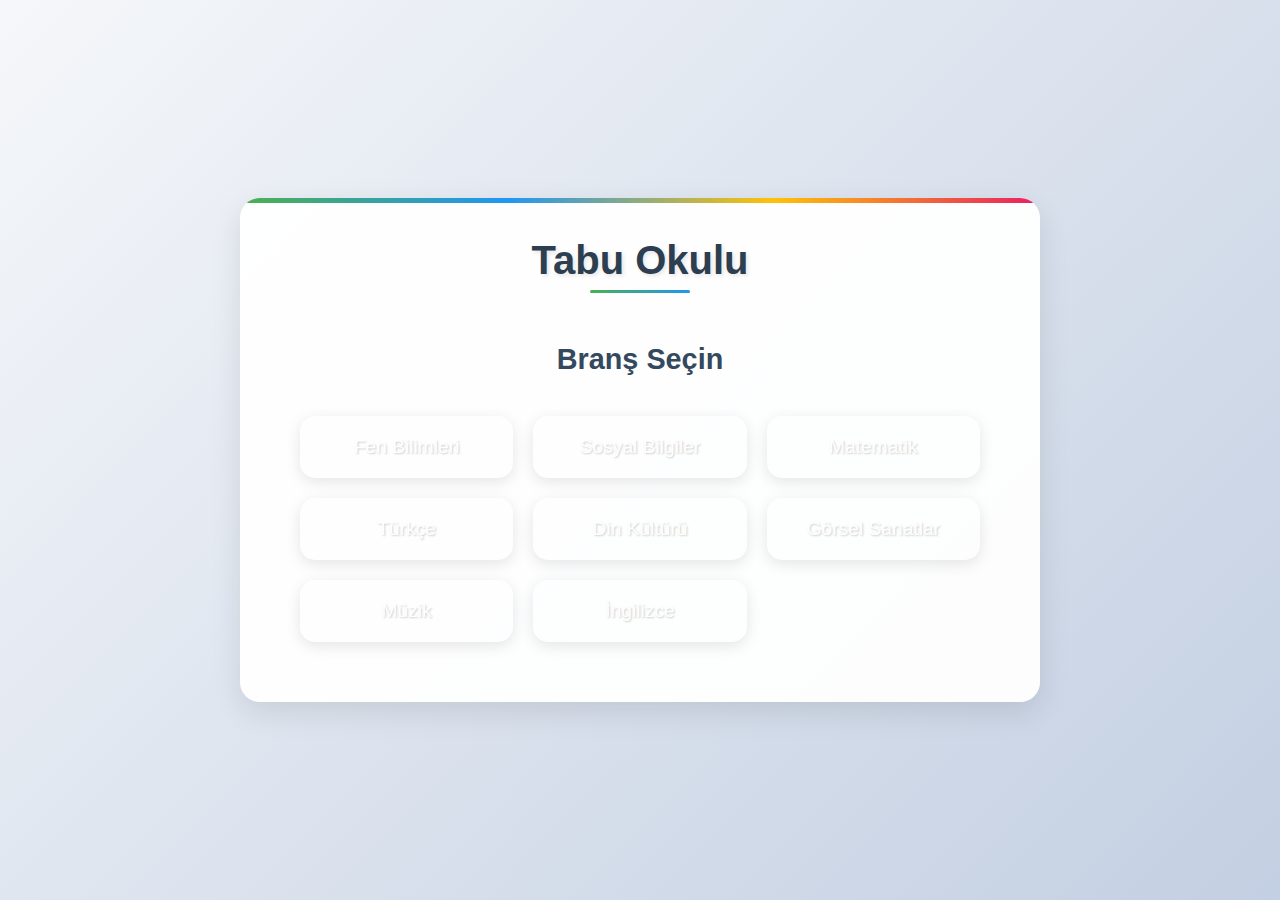
==== index.html @ 0cd4c572 "Tabu-Okulu" ====
<!DOCTYPE html>
<html lang="tr">
<head>
    <meta charset="UTF-8">
    <meta name="viewport" content="width=device-width, initial-scale=1.0, maximum-scale=1.0, user-scalable=no">
    <meta name="theme-color" content="#4CAF50">
    <meta name="description" content="Ortaokul müfredatına uygun eğitsel tabu oyunu">
    <meta name="apple-mobile-web-app-capable" content="yes">
    <meta name="apple-mobile-web-app-status-bar-style" content="black-translucent">
    <meta name="apple-mobile-web-app-title" content="Tabu Okulu">
    <link rel="manifest" href="manifest.json">
    <link rel="apple-touch-icon" href="icons/icon-192x192.png">
    <link rel="apple-touch-startup-image" href="icons/splash.png">
    <title>Tabu Okulu</title>
    <link rel="stylesheet" href="style.css">
</head>
<body>
    <div class="container">
        <h1>Tabu Okulu</h1>
        
        <div class="branch-select">
            <h2>Branş Seçin</h2>
            <div class="branch-buttons">
                <button data-branch="fen">Fen Bilimleri</button>
                <button data-branch="sosyal">Sosyal Bilgiler</button>
                <button data-branch="matematik">Matematik</button>
                <button data-branch="turkce">Türkçe</button>
                <button data-branch="din">Din Kültürü</button>
                <button data-branch="gorsel">Görsel Sanatlar</button>
                <button data-branch="muzik">Müzik</button>
                <button data-branch="ingilizce">İngilizce</button>
            </div>
        </div>
    </div>
    <script src="script.js"></script>
</body>
</html>
---- style.css ----
* {
    margin: 0;
    padding: 0;
    box-sizing: border-box;
    font-family: 'Segoe UI', Tahoma, Geneva, Verdana, sans-serif;
}

body {
    min-height: 100vh;
    background: linear-gradient(135deg, #f5f7fa 0%, #c3cfe2 100%);
    display: flex;
    justify-content: center;
    align-items: center;
    padding: 20px;
}

.container {
    background: rgba(255, 255, 255, 0.95);
    padding: 40px;
    border-radius: 20px;
    box-shadow: 0 10px 30px rgba(0, 0, 0, 0.1);
    width: 100%;
    max-width: 800px;
    text-align: center;
    position: relative;
    overflow: hidden;
}

.container::before {
    content: '';
    position: absolute;
    top: 0;
    left: 0;
    right: 0;
    height: 5px;
    background: linear-gradient(90deg, #4CAF50, #2196F3, #FFC107, #E91E63);
}

h1 {
    color: #2c3e50;
    font-size: 2.5em;
    margin-bottom: 30px;
    text-shadow: 2px 2px 4px rgba(0, 0, 0, 0.1);
    position: relative;
    display: inline-block;
}

h1::after {
    content: '';
    position: absolute;
    bottom: -10px;
    left: 50%;
    transform: translateX(-50%);
    width: 100px;
    height: 3px;
    background: linear-gradient(90deg, #4CAF50, #2196F3);
    border-radius: 3px;
}

h2 {
    color: #34495e;
    margin-bottom: 20px;
    font-size: 1.8em;
}

/* Branş Seçim Alanı */
.branch-select {
    margin-top: 30px;
}

.branch-buttons {
    display: grid;
    grid-template-columns: repeat(auto-fit, minmax(200px, 1fr));
    gap: 20px;
    padding: 20px;
}

.branch-buttons button {
    padding: 20px;
    font-size: 1.2em;
    border: none;
    border-radius: 15px;
    cursor: pointer;
    transition: all 0.3s ease;
    position: relative;
    overflow: hidden;
    color: white;
    text-shadow: 1px 1px 2px rgba(0, 0, 0, 0.2);
    box-shadow: 0 4px 15px rgba(0, 0, 0, 0.1);
}

.branch-buttons button::before {
    content: '';
    position: absolute;
    top: 0;
    left: 0;
    width: 100%;
    height: 100%;
    background: linear-gradient(45deg, rgba(255,255,255,0.1), rgba(255,255,255,0));
    transform: translateX(-100%);
    transition: transform 0.3s ease;
}

.branch-buttons button:hover::before {
    transform: translateX(100%);
}

/* Her Branş İçin Özel Stiller */
[data-branch="fen"] {
    background: linear-gradient(135deg, #4CAF50, #45a049);
    background-image: url(https://i.pinimg.com/474x/1e/0c/65/1e0c6530f3f3b744266375a1b06ba257.jpg);
    background-size: cover;
    background-position: center;
}

[data-branch="sosyal"] {
    background: linear-gradient(135deg, #2196F3, #1976D2);
    background-image: url('https://images.unsplash.com/photo-1522202176988-66273c2fd55f?ixlib=rb-1.2.1&auto=format&fit=crop&w=500&q=80');
    background-size: cover;
    background-position: center;
}

[data-branch="matematik"] {
    background: linear-gradient(135deg, #FFC107, #FFA000);
    background-image: url('https://images.unsplash.com/photo-1635070041078-e363dbe005cb?ixlib=rb-1.2.1&auto=format&fit=crop&w=500&q=80');
    background-size: cover;
    background-position: center;
}

[data-branch="turkce"] {
    background: linear-gradient(135deg, #E91E63, #C2185B);
    background-image: url('https://images.unsplash.com/photo-1524995997946-a1c2e315a42f?ixlib=rb-1.2.1&auto=format&fit=crop&w=500&q=80');
    background-size: cover;
    background-position: center;
}

[data-branch="din"] {
    background: linear-gradient(135deg, #9C27B0, #7B1FA2);
    background-image: url('https://dogm.eba.gov.tr/panel/upload/etkilesimli/kitap/DKB9/Unite2/files/mobile/1.jpg?200924204344');
    background-size: cover;
    background-position: center;
}

[data-branch="gorsel"] {
    background: linear-gradient(135deg, #FF5722, #F4511E);
    background-image: url('https://images.unsplash.com/photo-1460661419201-fd4cecdf8a8b?ixlib=rb-1.2.1&auto=format&fit=crop&w=500&q=80');
    background-size: cover;
    background-position: center;
}

[data-branch="muzik"] {
    background: linear-gradient(135deg, #00BCD4, #0097A7);
    background-image: url('https://png.pngtree.com/thumb_back/fh260/background/20230527/pngtree-music-pattern-with-music-notes-on-a-dark-background-image_2699195.jpg');
    background-size: cover;
    background-position: center;
}

[data-branch="ingilizce"] {
    background: linear-gradient(135deg, #3F51B5, #303F9F);
    background-image: url('https://images.unsplash.com/photo-1522202176988-66273c2fd55f?ixlib=rb-1.2.1&auto=format&fit=crop&w=500&q=80');
    background-size: cover;
    background-position: center;
}

/* Oyun Kartı Stilleri */
.game-card {
    background: rgba(255, 255, 255, 0.95);
    padding: 30px;
    border-radius: 20px;
    box-shadow: 0 10px 30px rgba(0, 0, 0, 0.1);
    margin-top: 20px;
    position: relative;
    overflow: hidden;
}

.game-card::before {
    content: '';
    position: absolute;
    top: 0;
    left: 0;
    right: 0;
    height: 5px;
    background: linear-gradient(90deg, #4CAF50, #2196F3, #FFC107, #E91E63);
}

.main-word {
    font-size: 2.5em;
    color: #2c3e50;
    margin-bottom: 20px;
    text-shadow: 2px 2px 4px rgba(0, 0, 0, 0.1);
}

#tabu-list {
    list-style: none;
    margin: 20px 0;
}

#tabu-list li {
    background: #f8f9fa;
    padding: 15px;
    margin: 10px 0;
    border-radius: 10px;
    color: #e74c3c;
    font-size: 1.2em;
    box-shadow: 0 2px 5px rgba(0, 0, 0, 0.05);
    transition: transform 0.2s ease;
}

#tabu-list li:hover {
    transform: translateX(10px);
}

.game-buttons {
    display: flex;
    justify-content: center;
    gap: 20px;
    margin-top: 30px;
}

.game-buttons button {
    padding: 15px 30px;
    font-size: 1.1em;
    border: none;
    border-radius: 10px;
    cursor: pointer;
    transition: all 0.3s ease;
    color: white;
    text-shadow: 1px 1px 2px rgba(0, 0, 0, 0.2);
    box-shadow: 0 4px 15px rgba(0, 0, 0, 0.1);
}

#correct-btn {
    background: linear-gradient(135deg, #4CAF50, #45a049);
}

#pass-btn {
    background: linear-gradient(135deg, #FFC107, #FFA000);
}

#tabu-btn {
    background: linear-gradient(135deg, #E91E63, #C2185B);
}

.game-buttons button:hover {
    transform: translateY(-3px);
    box-shadow: 0 6px 20px rgba(0, 0, 0, 0.15);
}

.game-buttons button:active {
    transform: translateY(1px);
}

/* Skor ve Zaman Göstergeleri */
/* Skor ve Zaman Göstergeleri */
.score-time {
    position: fixed;
    top: 20px;
    right: 20px;
    display: flex;
    flex-direction: column;
    gap: 10px;
    font-size: 1.2em;
    color: #2c3e50;
    z-index: 100;
}

.timer {
    background: rgba(248, 249, 250, 0.95);
    padding: 10px 20px;
    border-radius: 20px;
    box-shadow: 0 2px 5px rgba(0, 0, 0, 0.1);
    backdrop-filter: blur(5px);
}

.score {
    background: rgba(248, 249, 250, 0.95);
    padding: 10px 20px;
    border-radius: 20px;
    box-shadow: 0 2px 5px rgba(0, 0, 0, 0.1);
    backdrop-filter: blur(5px);
}

.timer.warning {
    background: rgba(255, 243, 205, 0.95);
    color: #856404;
    animation: pulse 1s infinite;
}

/* Modal Stilleri */
.modal {
    display: none;
    position: fixed;
    top: 0;
    left: 0;
    width: 100%;
    height: 100%;
    background: rgba(0, 0, 0, 0.5);
    justify-content: center;
    align-items: center;
    z-index: 1000;
}

.modal-content {
    background: white;
    padding: 30px;
    border-radius: 20px;
    width: 90%;
    max-width: 600px;
    max-height: 90vh;
    overflow-y: auto;
    position: relative;
    box-shadow: 0 10px 30px rgba(0, 0, 0, 0.2);
    display: flex;
    flex-direction: column;
}

.modal-content::before {
    content: '';
    position: absolute;
    top: 0;
    left: 0;
    right: 0;
    height: 5px;
    background: linear-gradient(90deg, #4CAF50, #2196F3, #FFC107, #E91E63);
}

.modal-content h2 {
    margin-bottom: 15px;
    text-align: center;
}

#final-score {
    margin: 20px auto;
    max-width: 800px;
    animation: fadeIn 0.5s ease;
}

#final-score .team-stats {
    margin: 25px 0;
    padding: 30px;
    background: linear-gradient(145deg, rgba(0, 0, 0, 0.4), rgba(0, 0, 0, 0.2));
    border-radius: 20px;
    box-shadow: 0 8px 32px rgba(0, 0, 0, 0.1);
    backdrop-filter: blur(10px);
    transition: all 0.4s ease;
    border: 1px solid rgba(255, 255, 255, 0.1);
}

#final-score .team-stats:hover {
    transform: translateY(-8px) scale(1.02);
    box-shadow: 0 12px 40px rgba(0, 0, 0, 0.15);
}

#final-score .team-stats p {
    font-size: 2em;
    margin-bottom: 20px;
    text-align: center;
    font-weight: bold;
    background: linear-gradient(45deg, #fff, #f0f0f0);
    -webkit-background-clip: text;
    -webkit-text-fill-color: transparent;
    text-shadow: 2px 2px 4px rgba(0, 0, 0, 0.3);
    animation: glow 2s ease-in-out infinite;
}

#final-score .stats-grid {
    display: grid;
    grid-template-columns: repeat(3, 1fr);
    gap: 20px;
    padding: 15px;
}

#final-score .stat-item {
    background: rgba(255, 255, 255, 0.1);
    padding: 20px;
    border-radius: 15px;
    text-align: center;
    transition: all 0.3s ease;
    border: 1px solid rgba(255, 255, 255, 0.1);
    position: relative;
    overflow: hidden;
}

#final-score .stat-item::before {
    content: '';
    position: absolute;
    top: -50%;
    left: -50%;
    width: 200%;
    height: 200%;
    background: radial-gradient(circle, rgba(255,255,255,0.1) 0%, transparent 70%);
    transform: rotate(45deg);
    transition: all 0.6s ease;
    opacity: 0;
}

#final-score .stat-item:hover::before {
    opacity: 1;
    transform: rotate(45deg) translate(0%, 0%);
}

#final-score .stat-item:hover {
    transform: scale(1.1);
    box-shadow: 0 8px 25px rgba(0, 0, 0, 0.2);
}

#final-score .stat-label {
    display: block;
    font-size: 1.2em;
    color: #fff;
    margin-bottom: 10px;
    text-transform: uppercase;
    letter-spacing: 1px;
}

#final-score .stat-value {
    display: block;
    font-size: 2.2em;
    font-weight: bold;
    text-shadow: 0 2px 10px rgba(0, 0, 0, 0.3);
    animation: countUp 1s ease-out;
}

.modal-buttons {
    display: flex;
    gap: 20px;
    margin-top: auto;
    padding-top: 20px;
    justify-content: center;
    position: sticky;
    bottom: 0;
    background: white;
    border-top: 1px solid rgba(0,0,0,0.1);
}

.modal-btn {
    padding: 15px 40px;
    font-size: 1.3em;
    border: none;
    border-radius: 12px;
    cursor: pointer;
    transition: all 0.4s ease;
    text-transform: uppercase;
    letter-spacing: 1px;
    font-weight: bold;
    position: relative;
    overflow: hidden;
    min-width: 200px;
}

.play-again-btn {
    background: linear-gradient(135deg, #4CAF50, #45a049);
    color: white;
    box-shadow: 0 4px 15px rgba(76, 175, 80, 0.3);
}

.home-btn {
    background: linear-gradient(135deg, #2196F3, #1976D2);
    color: white;
    box-shadow: 0 4px 15px rgba(33, 150, 243, 0.3);
}

.modal-btn:hover {
    transform: translateY(-5px) scale(1.05);
    box-shadow: 0 8px 25px rgba(0, 0, 0, 0.2);
}

.modal-btn:active {
    transform: translateY(2px);
}

@keyframes fadeIn {
    from { opacity: 0; transform: translateY(20px); }
    to { opacity: 1; transform: translateY(0); }
}

@keyframes countUp {
    from { transform: translateY(20px); opacity: 0; }
    to { transform: translateY(0); opacity: 1; }
}

@keyframes glow {
    0% { text-shadow: 0 0 5px rgba(255,255,255,0.5); }
    50% { text-shadow: 0 0 20px rgba(255,255,255,0.8); }
    100% { text-shadow: 0 0 5px rgba(255,255,255,0.5); }
}

#team1-wrong, #team2-wrong {
    color: #ff4444;
    text-shadow: 0 0 10px rgba(255,68,68,0.3);
}

#team1-pass, #team2-pass {
    color: #ffbb33;
    text-shadow: 0 0 10px rgba(255,187,51,0.3);
}

#team1-correct, #team2-correct {
    color: #00C851;
    text-shadow: 0 0 10px rgba(0,200,81,0.3);
}

.scores-container {
    overflow-y: auto;
    padding: 10px 0;
    margin-bottom: 20px;
}

.high-scores, .game-history {
    background: #f8f9fa;
    padding: 20px;
    border-radius: 15px;
    box-shadow: 0 2px 5px rgba(0, 0, 0, 0.05);
}

.high-scores h3, .game-history h3 {
    color: #2c3e50;
    margin-bottom: 15px;
    font-size: 1.3em;
}

.high-scores ul, .game-history ul {
    list-style: none;
    max-height: 200px;
    overflow-y: auto;
}

.high-scores li, .game-history li {
    padding: 10px;
    margin: 5px 0;
    background: white;
    border-radius: 8px;
    box-shadow: 0 1px 3px rgba(0, 0, 0, 0.05);
    transition: transform 0.2s ease;
}

.high-scores li:hover, .game-history li:hover {
    transform: translateX(10px);
}

/* Responsive Tasarım */
@media (max-width: 600px) {
    .container {
        padding: 20px;
    }

    h1 {
        font-size: 2em;
    }

    .branch-buttons {
        grid-template-columns: 1fr;
        gap: 15px;
    }

    .game-buttons {
        flex-direction: column;
    }

    .scores-container {
        grid-template-columns: 1fr;
    }

    .modal-content {
        width: 95%;
        padding: 20px;
    }
}

/* Özel Scrollbar */
::-webkit-scrollbar {
    width: 8px;
}

::-webkit-scrollbar-track {
    background: #f1f1f1;
    border-radius: 4px;
}

::-webkit-scrollbar-thumb {
    background: #888;
    border-radius: 4px;
}

::-webkit-scrollbar-thumb:hover {
    background: #555;
}

.difficulty-select {
    margin-bottom: 2rem;
    text-align: center;
}

.difficulty-buttons {
    display: flex;
    justify-content: center;
    gap: 1rem;
    margin-top: 1rem;
}

.difficulty-btn {
    padding: 0.5rem 1.5rem;
    font-size: 1.1rem;
    border: none;
    border-radius: 5px;
    cursor: pointer;
    transition: all 0.3s ease;
    background: linear-gradient(135deg, #6e8efb, #a777e3);
    color: white;
}

.difficulty-btn:hover {
    transform: translateY(-2px);
    box-shadow: 0 5px 15px rgba(0,0,0,0.2);
}

.difficulty-btn.active {
    background: linear-gradient(135deg, #4CAF50, #45a049);
    box-shadow: 0 5px 15px rgba(0,0,0,0.2);
}

/* PWA için özel stiller */
@media (display-mode: standalone) {
    .container {
        padding-top: env(safe-area-inset-top);
        padding-bottom: env(safe-area-inset-bottom);
    }
}

.high-scores {
    background: #f8f9fa;
    padding: 1rem;
    border-radius: 8px;
    margin-bottom: 1rem;
    max-height: 300px;
    overflow-y: auto;
    color: #333;
}

.high-scores h3 {
    color: #4CAF50;
    margin-bottom: 0.5rem;
}

.high-scores ul {
    list-style: none;
    padding: 0;
}

.high-scores li {
    padding: 0.5rem;
    border-bottom: 1px solid #dee2e6;
    color: #333;
}

.high-scores li:last-child {
    border-bottom: none;
}

.team-inputs {
    display: flex;
    flex-direction: column;
    gap: 20px;
    margin: 30px 0;
}

.team-input {
    display: flex;
    flex-direction: column;
    gap: 10px;
}

.team-input label {
    font-size: 1.1em;
    color: #2c3e50;
}

.team-input input {
    padding: 10px;
    font-size: 1em;
    border: 2px solid #e9ecef;
    border-radius: 8px;
    transition: border-color 0.3s ease;
}

.team-input input:focus {
    outline: none;
    border-color: #4CAF50;
}

#start-game-btn {
    background: linear-gradient(135deg, #4CAF50, #45a049);
    color: white;
    padding: 15px 30px;
    border: none;
    border-radius: 8px;
    font-size: 1.1em;
    cursor: pointer;
    transition: transform 0.3s ease;
    width: 100%;
    margin-top: 20px;
}

#start-game-btn:hover {
    transform: translateY(-3px);
}

.team1-color {
    color: #4CAF50 !important;
    font-weight: bold;
}

.team2-color {
    color: #2196F3 !important;
    font-weight: bold;
}

.current-team {
    padding: 5px 10px;
    border-radius: 5px;
    animation: pulse 1s infinite;
}

.current-team.team1 {
    background: rgba(76, 175, 80, 0.1);
}

.current-team.team2 {
    background: rgba(33, 150, 243, 0.1);
}

@keyframes pulse {
    0% {
        transform: scale(1);
    }
    50% {
        transform: scale(1.05);
    }
    100% {
        transform: scale(1);
    }
}

.next-turn-btn {
    background: linear-gradient(135deg, #2196F3, #1976D2);
    color: white;
    padding: 15px 30px;
    border: none;
    border-radius: 8px;
    font-size: 1.2em;
    cursor: pointer;
    transition: all 0.3s ease;
    width: 100%;
    margin-top: 20px;
    text-shadow: 1px 1px 2px rgba(0, 0, 0, 0.2);
}

.next-turn-btn:hover {
    transform: translateY(-3px);
    box-shadow: 0 6px 20px rgba(0, 0, 0, 0.15);
}

#team-transition-modal .modal-content {
    text-align: center;
    padding: 40px;
}

#team-transition-modal h2 {
    font-size: 2em;
    margin-bottom: 20px;
    color: #2c3e50;
}

#team-transition-modal p {
    font-size: 1.3em;
    margin: 15px 0;
    color: #34495e;
}

.team-stats {
    margin: 20px auto;
    padding: 15px;
    background: rgba(255, 255, 255, 0.1);
    border-radius: 8px;
    max-width: 400px;
    text-align: center;
}

.stats-grid {
    display: grid;
    grid-template-columns: repeat(3, 1fr);
    gap: 15px;
    margin-top: 15px;
}

.stat-item {
    text-align: center;
    padding: 10px;
    background: rgba(0, 0, 0, 0.3);
    border-radius: 6px;
}

.stat-label {
    display: block;
    font-size: 0.9em;
    color: #ccc;
    margin-bottom: 5px;
}

.stat-value {
    font-size: 1.4em;
    font-weight: bold;
    color: #4CAF50;
    text-shadow: 0 0 5px rgba(0,0,0,0.5);
}

#team1-wrong, #team2-wrong {
    color: #ff4444;
}

#team1-pass, #team2-pass {
    color: #ffbb33;
}

#team1-correct, #team2-correct {
    color: #00C851;
}
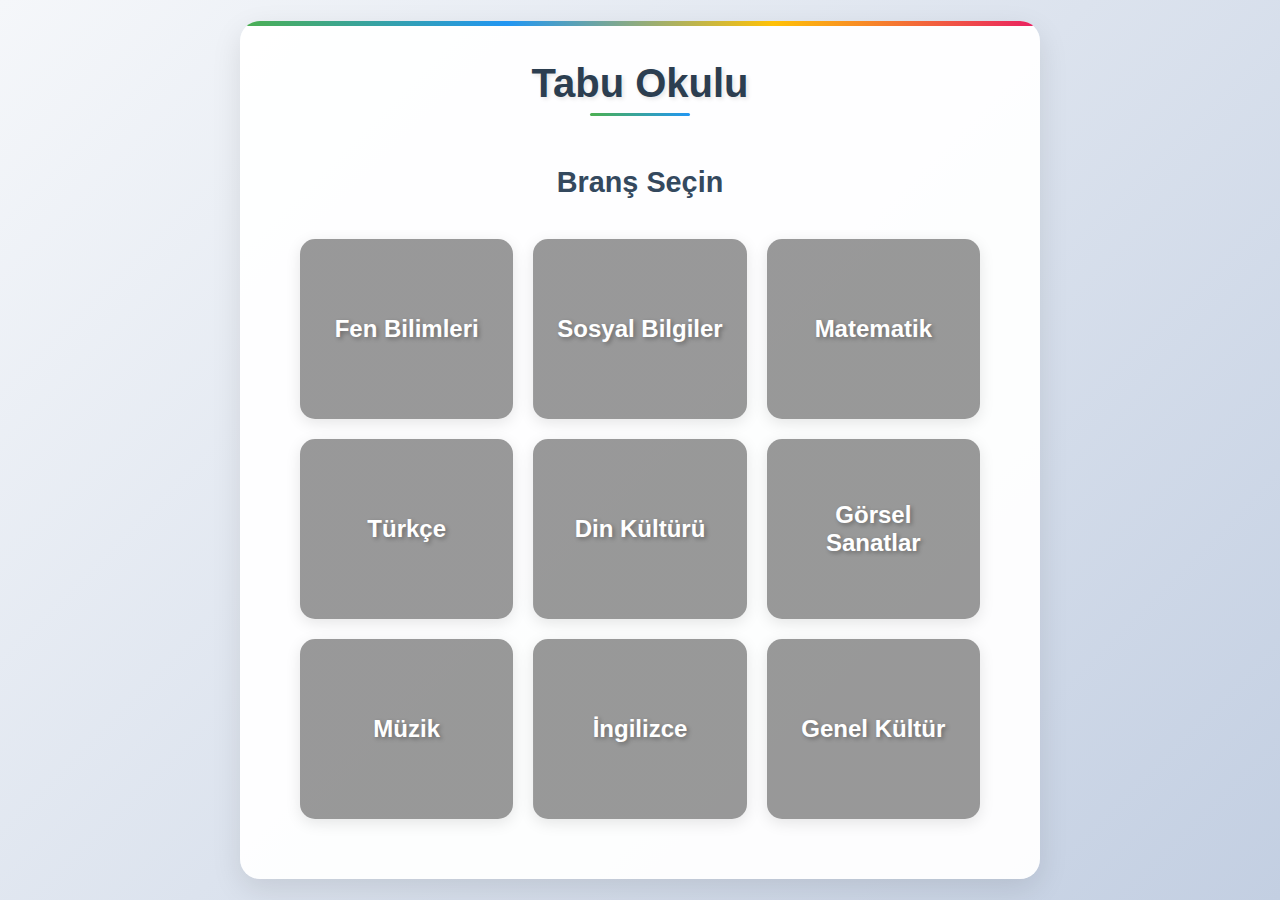
==== commit 6dac34af: "Update index.html" ====
--- a/index.html
+++ b/index.html
@@ -29,9 +29,10 @@
                 <button data-branch="gorsel">Görsel Sanatlar</button>
                 <button data-branch="muzik">Müzik</button>
                 <button data-branch="ingilizce">İngilizce</button>
+                <button data-branch="genel-kultur">Genel Kültür</button>
             </div>
         </div>
     </div>
     <script src="script.js"></script>
 </body>
-</html> +</html> 
--- a/style.css
+++ b/style.css
@@ -77,7 +77,8 @@
 
 .branch-buttons button {
     padding: 20px;
-    font-size: 1.2em;
+    font-size: 1.5em;
+    font-weight: bold;
     border: none;
     border-radius: 15px;
     cursor: pointer;
@@ -85,7 +86,7 @@
     position: relative;
     overflow: hidden;
     color: white;
-    text-shadow: 1px 1px 2px rgba(0, 0, 0, 0.2);
+    text-shadow: 2px 2px 4px rgba(0, 0, 0, 0.3);
     box-shadow: 0 4px 15px rgba(0, 0, 0, 0.1);
 }
 
@@ -96,7 +97,7 @@
     left: 0;
     width: 100%;
     height: 100%;
-    background: linear-gradient(45deg, rgba(255,255,255,0.1), rgba(255,255,255,0));
+    background: linear-gradient(45deg, rgba(255,255,255,0.2), rgba(255,255,255,0));
     transform: translateX(-100%);
     transition: transform 0.3s ease;
 }
@@ -105,61 +106,118 @@
     transform: translateX(100%);
 }
 
+.branch-buttons button:hover {
+    transform: translateY(-5px);
+    box-shadow: 0 8px 25px rgba(0, 0, 0, 0.2);
+}
+
 /* Her Branş İçin Özel Stiller */
 [data-branch="fen"] {
-    background: linear-gradient(135deg, #4CAF50, #45a049);
-    background-image: url(https://i.pinimg.com/474x/1e/0c/65/1e0c6530f3f3b744266375a1b06ba257.jpg);
-    background-size: cover;
+    background: linear-gradient(135deg, #4CAF50, #2D8D30);
+    background-image: linear-gradient(rgba(0,0,0,0.4), rgba(0,0,0,0.4)), url(https://i.pinimg.com/474x/1e/0c/65/1e0c6530f3f3b744266375a1b06ba257.jpg);
+    background-size: 130% auto;
     background-position: center;
+    height: 180px;
+    display: flex;
+    flex-direction: column;
+    justify-content: center;
+    align-items: center;
 }
 
 [data-branch="sosyal"] {
-    background: linear-gradient(135deg, #2196F3, #1976D2);
-    background-image: url('https://images.unsplash.com/photo-1522202176988-66273c2fd55f?ixlib=rb-1.2.1&auto=format&fit=crop&w=500&q=80');
-    background-size: cover;
+    background: linear-gradient(135deg, #2196F3, #0D6AB2);
+    background-image: linear-gradient(rgba(0,0,0,0.4), rgba(0,0,0,0.4)), url('https://files.derslig.com/uploads/W9L8767O6VNXiGFvPaytAcT8dZdl1tbFh574V6KE.jpg');
+    background-size: 130% auto;
     background-position: center;
+    height: 180px;
+    display: flex;
+    flex-direction: column;
+    justify-content: center;
+    align-items: center;
 }
 
 [data-branch="matematik"] {
-    background: linear-gradient(135deg, #FFC107, #FFA000);
-    background-image: url('https://images.unsplash.com/photo-1635070041078-e363dbe005cb?ixlib=rb-1.2.1&auto=format&fit=crop&w=500&q=80');
-    background-size: cover;
+    background: linear-gradient(135deg, #FFC107, #DB9A00);
+    background-image: linear-gradient(rgba(0,0,0,0.4), rgba(0,0,0,0.4)), url('https://images.unsplash.com/photo-1635070041078-e363dbe005cb?ixlib=rb-1.2.1&auto=format&fit=crop&w=500&q=80');
+    background-size: 130% auto;
     background-position: center;
+    height: 180px;
+    display: flex;
+    flex-direction: column;
+    justify-content: center;
+    align-items: center;
 }
 
 [data-branch="turkce"] {
-    background: linear-gradient(135deg, #E91E63, #C2185B);
-    background-image: url('https://images.unsplash.com/photo-1524995997946-a1c2e315a42f?ixlib=rb-1.2.1&auto=format&fit=crop&w=500&q=80');
-    background-size: cover;
+    background: linear-gradient(135deg, #E91E63, #AD124A);
+    background-image: linear-gradient(rgba(0,0,0,0.4), rgba(0,0,0,0.4)), url('https://images.unsplash.com/photo-1524995997946-a1c2e315a42f?ixlib=rb-1.2.1&auto=format&fit=crop&w=500&q=80');
+    background-size: 130% auto;
     background-position: center;
+    height: 180px;
+    display: flex;
+    flex-direction: column;
+    justify-content: center;
+    align-items: center;
 }
 
 [data-branch="din"] {
-    background: linear-gradient(135deg, #9C27B0, #7B1FA2);
-    background-image: url('https://dogm.eba.gov.tr/panel/upload/etkilesimli/kitap/DKB9/Unite2/files/mobile/1.jpg?200924204344');
-    background-size: cover;
+    background: linear-gradient(135deg, #9C27B0, #641971);
+    background-image: linear-gradient(rgba(0,0,0,0.4), rgba(0,0,0,0.4)), url('https://dogm.eba.gov.tr/panel/upload/etkilesimli/kitap/DKB9/Unite2/files/mobile/1.jpg?200924204344');
+    background-size: 130% auto;
     background-position: center;
+    height: 180px;
+    display: flex;
+    flex-direction: column;
+    justify-content: center;
+    align-items: center;
 }
 
 [data-branch="gorsel"] {
-    background: linear-gradient(135deg, #FF5722, #F4511E);
-    background-image: url('https://images.unsplash.com/photo-1460661419201-fd4cecdf8a8b?ixlib=rb-1.2.1&auto=format&fit=crop&w=500&q=80');
-    background-size: cover;
+    background: linear-gradient(135deg, #FF5722, #D1390C);
+    background-image: linear-gradient(rgba(0,0,0,0.4), rgba(0,0,0,0.4)), url('https://images.unsplash.com/photo-1460661419201-fd4cecdf8a8b?ixlib=rb-1.2.1&auto=format&fit=crop&w=500&q=80');
+    background-size: 130% auto;
     background-position: center;
+    height: 180px;
+    display: flex;
+    flex-direction: column;
+    justify-content: center;
+    align-items: center;
 }
 
 [data-branch="muzik"] {
-    background: linear-gradient(135deg, #00BCD4, #0097A7);
-    background-image: url('https://png.pngtree.com/thumb_back/fh260/background/20230527/pngtree-music-pattern-with-music-notes-on-a-dark-background-image_2699195.jpg');
-    background-size: cover;
+    background: linear-gradient(135deg, #00BCD4, #007888);
+    background-image: linear-gradient(rgba(0,0,0,0.4), rgba(0,0,0,0.4)), url('https://png.pngtree.com/thumb_back/fh260/background/20230527/pngtree-music-pattern-with-music-notes-on-a-dark-background-image_2699195.jpg');
+    background-size: 130% auto;
     background-position: center;
+    height: 180px;
+    display: flex;
+    flex-direction: column;
+    justify-content: center;
+    align-items: center;
 }
 
 [data-branch="ingilizce"] {
-    background: linear-gradient(135deg, #3F51B5, #303F9F);
-    background-image: url('https://images.unsplash.com/photo-1522202176988-66273c2fd55f?ixlib=rb-1.2.1&auto=format&fit=crop&w=500&q=80');
-    background-size: cover;
+    background: linear-gradient(135deg, #3F51B5, #29377A);
+    background-image: linear-gradient(rgba(0,0,0,0.4), rgba(0,0,0,0.4)), url('https://images.unsplash.com/photo-1522202176988-66273c2fd55f?ixlib=rb-1.2.1&auto=format&fit=crop&w=500&q=80');
+    background-size: 130% auto;
     background-position: center;
+    height: 180px;
+    display: flex;
+    flex-direction: column;
+    justify-content: center;
+    align-items: center;
+}
+
+[data-branch="genel-kultur"] {
+    background: linear-gradient(135deg, #FF9800, #F57C00);
+    background-image: linear-gradient(rgba(0,0,0,0.4), rgba(0,0,0,0.4)), url('https://images.unsplash.com/photo-1456513080510-7bf3a84b82f8?ixlib=rb-1.2.1&auto=format&fit=crop&w=500&q=80');
+    background-size: 130% auto;
+    background-position: center;
+    height: 180px;
+    display: flex;
+    flex-direction: column;
+    justify-content: center;
+    align-items: center;
 }
 
 /* Oyun Kartı Stilleri */
@@ -183,31 +241,86 @@
     background: linear-gradient(90deg, #4CAF50, #2196F3, #FFC107, #E91E63);
 }
 
-.main-word {
-    font-size: 2.5em;
-    color: #2c3e50;
+#main-word {
+    font-size: 1.7em;
+    font-weight: 700;
+    color: white;
     margin-bottom: 20px;
-    text-shadow: 2px 2px 4px rgba(0, 0, 0, 0.1);
+    text-shadow: 2px 2px 4px rgba(0, 0, 0, 0.5);
+    background: linear-gradient(135deg, #e91e63, #9c27b0);
+    display: inline-block;
+    padding: 15px 25px;
+    border-radius: 12px;
+    position: relative;
+    animation: pulse 2s infinite alternate;
+    border: 3px solid #9c27b0;
+    box-shadow: 0 8px 20px rgba(156, 39, 176, 0.6);
+    letter-spacing: 1px;
+    overflow: hidden;
+    text-transform: uppercase;
+}
+
+@media (max-width: 768px) {
+    #main-word {
+        font-size: 1.6em;
+        padding: 12px 20px;
+    }
+}
+
+@media (max-width: 600px) {
+    #main-word {
+        font-size: 1.5em;
+        padding: 10px 15px;
+    }
+}
+
+@media (max-width: 480px) {
+    #main-word {
+        font-size: 1.4em;
+        padding: 10px;
+    }
+}
+
+#main-word:hover {
+    transform: translateY(-5px);
+    box-shadow: 0 8px 15px rgba(0, 0, 0, 0.15);
+}
+
+#main-word::before {
+    content: '';
+    margin-right: 15px;
+}
+
+@keyframes pulse {
+    0% { transform: scale(1); }
+    50% { transform: scale(1.05); }
+    100% { transform: scale(1); }
 }
 
 #tabu-list {
     list-style: none;
-    margin: 20px 0;
+    margin: 25px 0;
 }
 
 #tabu-list li {
-    background: #f8f9fa;
-    padding: 15px;
-    margin: 10px 0;
-    border-radius: 10px;
-    color: #e74c3c;
-    font-size: 1.2em;
-    box-shadow: 0 2px 5px rgba(0, 0, 0, 0.05);
-    transition: transform 0.2s ease;
-}
-
-#tabu-list li:hover {
-    transform: translateX(10px);
+    background: linear-gradient(145deg, #f8f9fa, #e9ecef);
+    padding: 15px 25px;
+    margin: 15px 0;
+    border-radius: 12px;
+    color: #e91e63;
+    font-size: 1.7em;
+    font-weight: 700;
+    box-shadow: 0 4px 10px rgba(0, 0, 0, 0.1);
+    transition: all 0.3s ease;
+    border-left: 5px solid #e91e63;
+    display: flex;
+    align-items: center;
+    letter-spacing: 0.5px;
+}
+
+#tabu-list li::before {
+    content: '';
+    margin-right: 15px;
 }
 
 .game-buttons {
@@ -251,7 +364,6 @@
 }
 
 /* Skor ve Zaman Göstergeleri */
-/* Skor ve Zaman Göstergeleri */
 .score-time {
     position: fixed;
     top: 20px;
@@ -259,25 +371,166 @@
     display: flex;
     flex-direction: column;
     gap: 10px;
-    font-size: 1.2em;
+    font-size: 1.3em;
     color: #2c3e50;
     z-index: 100;
 }
 
-.timer {
+.timer, .score, .team, .pass {
     background: rgba(248, 249, 250, 0.95);
     padding: 10px 20px;
     border-radius: 20px;
-    box-shadow: 0 2px 5px rgba(0, 0, 0, 0.1);
+    box-shadow: 0 4px 8px rgba(0, 0, 0, 0.15);
     backdrop-filter: blur(5px);
-}
-
-.score {
-    background: rgba(248, 249, 250, 0.95);
-    padding: 10px 20px;
-    border-radius: 20px;
-    box-shadow: 0 2px 5px rgba(0, 0, 0, 0.1);
-    backdrop-filter: blur(5px);
+    letter-spacing: 0.5px;
+    text-shadow: 0 1px 2px rgba(0, 0, 0, 0.1);
+    border: 1px solid rgba(0, 0, 0, 0.05);
+}
+
+@media (max-width: 768px) {
+    .container {
+        padding: 20px;
+        margin: 10px;
+    }
+
+    h1 { font-size: 1.8em; }
+    h2 { font-size: 1.5em; }
+
+    .score-time {
+        position: relative;
+        top: auto;
+        right: auto;
+        display: grid;
+        grid-template-columns: 1fr 1fr;
+        gap: 10px;
+        margin-bottom: 15px;
+        width: 100%;
+    }
+    
+    .timer, .score, .team, .pass {
+        font-size: 1em;
+        font-weight: 700;
+        padding: 8px 12px;
+    }
+
+    .branch-buttons {
+        grid-template-columns: repeat(2, 1fr);
+        gap: 15px;
+        padding: 10px;
+    }
+
+    .branch-buttons button {
+        padding: 15px;
+        font-size: 1em;
+    }
+
+    .game-buttons {
+        gap: 10px;
+    }
+
+    .game-buttons button {
+        padding: 12px 20px;
+        font-size: 1em;
+    }
+
+    .modal-content {
+        width: 95%;
+        padding: 20px 15px;
+        max-height: 90vh;
+        overflow-y: auto;
+    }
+
+    #main-word {
+        font-size: 1.6em;
+        padding: 12px 20px;
+    }
+    
+    #tabu-list li {
+        font-size: 1.5em;
+        padding: 12px 20px;
+    }
+}
+
+@media (max-width: 600px) {
+    .container { padding: 15px; }
+    h1 { font-size: 1.5em; }
+
+    .branch-buttons {
+        grid-template-columns: 1fr;
+        gap: 10px;
+        padding: 5px;
+    }
+
+    .game-buttons {
+        flex-direction: column;
+    }
+
+    .modal-content {
+        width: 95%;
+        padding: 15px;
+    }
+
+    .modal-buttons {
+        flex-direction: column;
+        padding-top: 10px;
+    }
+
+    .modal-btn {
+        width: 100%;
+        padding: 10px;
+        font-size: 1em;
+    }
+
+    #main-word {
+        font-size: 1.5em;
+        padding: 10px 15px;
+    }
+    
+    #tabu-list li {
+        font-size: 1.4em;
+        padding: 10px 15px;
+    }
+    
+    #tabu-list li::before {
+        margin-right: 10px;
+    }
+}
+
+@media (max-width: 480px) {
+    .container { padding: 10px; }
+    h1 { font-size: 1.3em; }
+    h2 { font-size: 1.1em; }
+
+    .score-time {
+        grid-template-columns: 1fr;
+        gap: 5px;
+    }
+
+    .game-card { padding: 15px; }
+
+    #main-word {
+        font-size: 1.4em;
+        padding: 10px;
+    }
+
+    #tabu-list li {
+        padding: 10px 12px;
+        font-size: 1.3em;
+        margin: 10px 0;
+    }
+    
+    #tabu-list li::before {
+        margin-right: 8px;
+        font-size: 0.9em;
+    }
+    
+    #final-score .stats-grid {
+        grid-template-columns: 1fr;
+    }
+    
+    .modal-content h2 {
+        font-size: 1.2em;
+    }
 }
 
 .timer.warning {
@@ -538,35 +791,6 @@
     transform: translateX(10px);
 }
 
-/* Responsive Tasarım */
-@media (max-width: 600px) {
-    .container {
-        padding: 20px;
-    }
-
-    h1 {
-        font-size: 2em;
-    }
-
-    .branch-buttons {
-        grid-template-columns: 1fr;
-        gap: 15px;
-    }
-
-    .game-buttons {
-        flex-direction: column;
-    }
-
-    .scores-container {
-        grid-template-columns: 1fr;
-    }
-
-    .modal-content {
-        width: 95%;
-        padding: 20px;
-    }
-}
-
 /* Özel Scrollbar */
 ::-webkit-scrollbar {
     width: 8px;
@@ -824,4 +1048,11 @@
 
 #team1-correct, #team2-correct {
     color: #00C851;
-} +}
+
+#tabu-list li:hover {
+    transform: translateY(-5px);
+    box-shadow: 0 8px 15px rgba(0, 0, 0, 0.15);
+}
+
+/* Bu satırdan sonraki eski responsive kodlar silinebilir çünkü yukarıda ekledim */   
